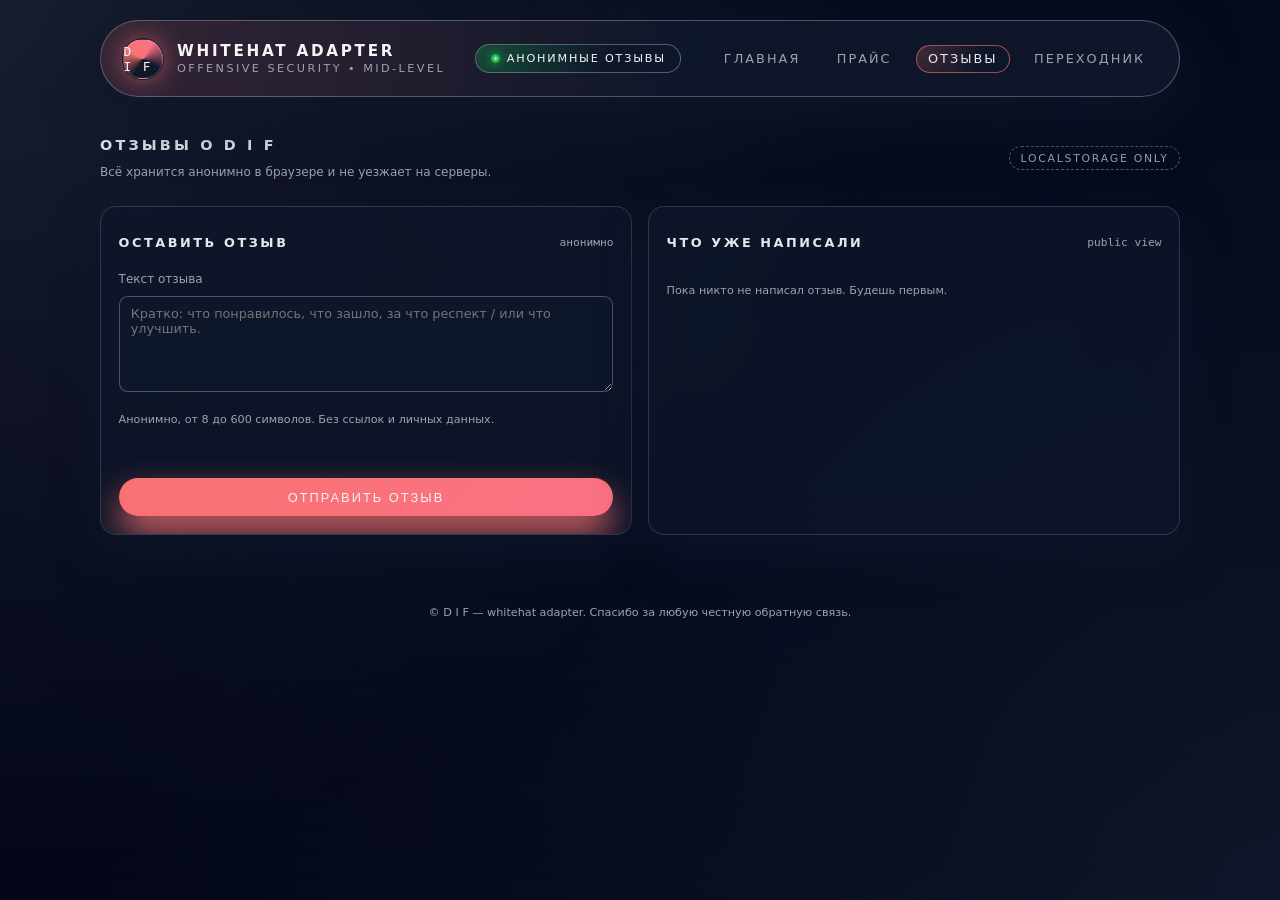
==== reviews/index.html @ 8b3bf2fb "Add files via upload" ====
<!DOCTYPE html>
<html lang="ru">
  <head>
    <meta charset="UTF-8" />
    <title>D I F — Отзывы</title>
    <meta name="viewport" content="width=device-width, initial-scale=1.0" />
    <meta
      http-equiv="Content-Security-Policy"
      content="default-src 'self'; img-src 'self' https://grainy-gradients.vercel.app data:; style-src 'self' https://fonts.googleapis.com 'unsafe-inline'; font-src https://fonts.gstatic.com; script-src 'self'; base-uri 'self'; form-action 'self'; frame-ancestors 'none'; object-src 'none';"
    />
    <meta name="referrer" content="no-referrer" />
    <meta name="color-scheme" content="dark" />
    <link rel="stylesheet" href="../assets/main.css" />
  </head>
  <body class="page-root" data-page="reviews">
    <div class="grid-bg"></div>
    <div class="noise-layer"></div>
    <div class="scanlines"></div>

    <div class="container">
      <header class="site-header">
        <div class="logo-block">
          <div class="logo-avatar">
            <span>D I F</span>
          </div>
          <div class="logo-text">
            <span class="logo-text-main">WHITEHAT ADAPTER</span>
            <span class="logo-text-sub">offensive security • mid‑level</span>
          </div>
        </div>
        <div class="pill">
          <span class="pill-dot"></span>
          <span>анонимные отзывы</span>
        </div>
        <nav class="nav-links">
          <a href="../index.html" class="nav-link">главная</a>
          <a href="../price/" class="nav-link">прайс</a>
          <a href="../reviews/" class="nav-link nav-link--active">отзывы</a>
          <a href="../links/" class="nav-link">переходник</a>
        </nav>
      </header>

      <main>
        <section class="section">
          <div class="section-header">
            <div>
              <h1 class="section-title">отзывы о d i f</h1>
              <p class="section-sub">
                Всё хранится анонимно в браузере и не уезжает на серверы.
              </p>
            </div>
            <span class="pill-small">localStorage only</span>
          </div>

          <div class="columns-2">
            <section class="card">
              <div class="card-header">
                <h2 class="card-title">оставить отзыв</h2>
                <span class="card-pill">анонимно</span>
              </div>
              <form class="form" data-review-form>
                <label class="field-label" for="review-text">
                  Текст отзыва
                </label>
                <textarea
                  id="review-text"
                  class="textarea"
                  placeholder="Кратко: что понравилось, что зашло, за что респект / или что улучшить."
                  data-review-text
                ></textarea>
                <p class="helper-text" data-review-helper></p>
                <p class="error-text" data-review-error></p>
                <button type="submit" class="btn btn-primary">
                  отправить отзыв
                </button>
              </form>
            </section>

            <section class="card">
              <div class="card-header">
                <h2 class="card-title">что уже написали</h2>
                <span class="card-pill">public view</span>
              </div>
              <div class="reviews-list" data-reviews-list></div>
            </section>
          </div>
        </section>
      </main>
    </div>

    <footer class="site-footer">
      <p>© D I F — whitehat adapter. Спасибо за любую честную обратную связь.</p>
    </footer>

    <script src="../assets/reviews.js"></script>
  </body>
</html>
---- assets/main.css ----
@import url('https://fonts.googleapis.com/css2?family=Space+Grotesk:wght@400;500;700&family=JetBrains+Mono:wght@400;600&display=swap');

:root {
  --bg-main: #05060a;
  --bg-alt: #070915;
  --accent: #ff3366;
  --accent-soft: rgba(255, 51, 102, 0.4);
  --accent-strong: #ff4b91;
  --text-main: #f5f5f5;
  --text-muted: #9ca3af;
  --border-subtle: rgba(148, 163, 184, 0.25);
  --card-glass: rgba(15, 23, 42, 0.78);
  --shadow-soft: 0 18px 45px rgba(15, 23, 42, 0.8);
}

*,
*::before,
*::after {
  box-sizing: border-box;
}

html,
body {
  margin: 0;
  padding: 0;
  width: 100%;
  height: 100%;
}

body {
  font-family: 'Space Grotesk', system-ui, -apple-system, BlinkMacSystemFont, 'Segoe UI', sans-serif;
  background: radial-gradient(circle at top, #111827 0, #020617 55%, #000 100%);
  color: var(--text-main);
  -webkit-font-smoothing: antialiased;
  text-rendering: optimizeLegibility;
}

.page-root {
  min-height: 100vh;
  display: flex;
  flex-direction: column;
}

.noise-layer {
  position: fixed;
  inset: -20px;
  pointer-events: none;
  opacity: 0.16;
  mix-blend-mode: soft-light;
  z-index: -1;
  background-image: url("https://grainy-gradients.vercel.app/noise.svg");
}

.grid-bg {
  position: fixed;
  inset: 0;
  background-image:
    radial-gradient(circle at 0 0, rgba(148, 163, 184, 0.18), transparent 55%),
    radial-gradient(circle at 100% 100%, rgba(15, 23, 42, 0.9), #020617 75%),
    linear-gradient(to right, rgba(15, 23, 42, 0.9), rgba(15, 23, 42, 0.98));
  mask-image:
    radial-gradient(circle at top, rgba(0, 0, 0, 0.75), rgba(0, 0, 0, 1));
  z-index: -2;
}

.scanlines {
  position: fixed;
  inset: 0;
  pointer-events: none;
  background-image: linear-gradient(
    to bottom,
    rgba(15, 23, 42, 0) 0,
    rgba(15, 23, 42, 0.75) 50%,
    rgba(15, 23, 42, 0) 100%
  );
  background-size: 100% 3px;
  opacity: 0.25;
  animation: scan 8s linear infinite;
  z-index: -1;
}

@keyframes scan {
  0% {
    transform: translateY(-4px);
  }
  50% {
    transform: translateY(0);
  }
  100% {
    transform: translateY(-4px);
  }
}

.container {
  width: 100%;
  max-width: 1120px;
  margin: 0 auto;
  padding: 1.25rem 1.25rem 2.5rem;
}

header.site-header {
  display: flex;
  align-items: center;
  justify-content: space-between;
  gap: 1.25rem;
  padding: 1.1rem 1.35rem;
  margin: 0 0 1.5rem;
  border-radius: 999px;
  border: 1px solid rgba(148, 163, 184, 0.45);
  background: radial-gradient(circle at 0 0, rgba(248, 113, 113, 0.16), transparent 55%),
    linear-gradient(135deg, rgba(15, 23, 42, 0.9), rgba(15, 23, 42, 0.96));
  box-shadow: 0 18px 55px rgba(15, 23, 42, 0.85);
  backdrop-filter: blur(18px);
}

.logo-block {
  display: flex;
  align-items: center;
  gap: 0.9rem;
}

.logo-avatar {
  width: 40px;
  height: 40px;
  border-radius: 999px;
  border: 1px solid rgba(248, 250, 252, 0.18);
  background: conic-gradient(
    from 210deg,
    #111827,
    #f97373,
    #fb7185,
    #0f172a,
    #111827
  );
  display: flex;
  align-items: center;
  justify-content: center;
  box-shadow: 0 0 0 1px rgba(15, 23, 42, 0.9), 0 0 25px rgba(248, 113, 113, 0.65);
}

.logo-avatar span {
  font-family: 'JetBrains Mono', monospace;
  font-size: 0.8rem;
  letter-spacing: 0.15em;
}

.logo-text {
  display: flex;
  flex-direction: column;
  gap: 0.1rem;
}

.logo-text-main {
  font-weight: 600;
  font-size: 0.95rem;
  letter-spacing: 0.18em;
  text-transform: uppercase;
}

.logo-text-sub {
  font-size: 0.7rem;
  color: var(--text-muted);
  letter-spacing: 0.22em;
  text-transform: uppercase;
}

.pill {
  display: inline-flex;
  align-items: center;
  gap: 0.4rem;
  padding: 0.45rem 0.9rem;
  border-radius: 999px;
  border: 1px solid rgba(148, 163, 184, 0.5);
  background: radial-gradient(circle at 0 0, rgba(35, 197, 94, 0.3), transparent 65%),
    rgba(15, 23, 42, 0.95);
  font-size: 0.7rem;
  text-transform: uppercase;
  letter-spacing: 0.16em;
}

.pill-dot {
  width: 0.6rem;
  height: 0.6rem;
  border-radius: 999px;
  background: radial-gradient(circle, #bbf7d0 0, #22c55e 40%, #15803d 100%);
  box-shadow: 0 0 10px rgba(34, 197, 94, 0.9);
}

.nav-links {
  display: flex;
  align-items: center;
  gap: 0.75rem;
}

.nav-link {
  font-size: 0.8rem;
  text-transform: uppercase;
  letter-spacing: 0.16em;
  color: var(--text-muted);
  text-decoration: none;
  padding: 0.35rem 0.7rem;
  border-radius: 999px;
  border: 1px solid transparent;
  transition: all 0.2s ease-out;
}

.nav-link:hover,
.nav-link--active {
  color: #e5e7eb;
  border-color: rgba(248, 113, 113, 0.6);
  background: radial-gradient(circle at 0 0, rgba(248, 113, 113, 0.22), transparent 70%);
}

.hero-grid {
  display: grid;
  gap: 1.5rem;
  grid-template-columns: minmax(0, 1.4fr) minmax(0, 1.1fr);
  align-items: stretch;
}

.hero-main {
  position: relative;
  padding: 1.75rem 1.6rem;
  border-radius: 1.25rem;
  background: radial-gradient(circle at 0 0, rgba(248, 113, 113, 0.22), transparent 52%),
    radial-gradient(circle at 100% 100%, rgba(15, 23, 42, 0.96), #020617 80%);
  border: 1px solid rgba(248, 113, 113, 0.55);
  box-shadow: var(--shadow-soft);
  backdrop-filter: blur(22px);
  overflow: hidden;
}

.hero-main::before {
  content: '';
  position: absolute;
  inset: -20%;
  background: radial-gradient(circle at 20% -10%, rgba(248, 113, 113, 0.5), transparent 55%);
  opacity: 0.4;
  mix-blend-mode: screen;
  pointer-events: none;
}

.hero-kicker {
  font-size: 0.75rem;
  text-transform: uppercase;
  letter-spacing: 0.22em;
  color: var(--text-muted);
  margin-bottom: 0.45rem;
}

.hero-title {
  font-size: clamp(2rem, 5vw, 2.7rem);
  line-height: 1.1;
  margin: 0 0 0.6rem;
}

.hero-title span.nick {
  color: var(--accent-strong);
  text-shadow: 0 0 18px rgba(248, 113, 113, 0.7);
}

.hero-subtitle {
  font-family: 'JetBrains Mono', monospace;
  font-size: 0.8rem;
  text-transform: uppercase;
  letter-spacing: 0.19em;
  color: var(--text-muted);
  margin-bottom: 1.3rem;
}

.hero-description {
  font-size: 0.9rem;
  color: #e5e7eb;
  max-width: 32rem;
  margin-bottom: 1.35rem;
}

.hero-metas {
  display: flex;
  flex-wrap: wrap;
  gap: 0.75rem;
  margin-bottom: 1.4rem;
}

.hero-meta {
  display: inline-flex;
  align-items: center;
  gap: 0.35rem;
  padding: 0.35rem 0.7rem;
  border-radius: 999px;
  border: 1px solid rgba(148, 163, 184, 0.5);
  background: rgba(15, 23, 42, 0.9);
  font-size: 0.75rem;
  color: var(--text-muted);
}

.hero-meta-label {
  color: #e5e7eb;
}

.actions-row {
  display: flex;
  flex-wrap: wrap;
  gap: 0.75rem;
}

.btn {
  position: relative;
  display: inline-flex;
  align-items: center;
  justify-content: center;
  gap: 0.5rem;
  padding: 0.65rem 1.25rem;
  border-radius: 999px;
  border: 1px solid transparent;
  font-size: 0.8rem;
  text-transform: uppercase;
  letter-spacing: 0.16em;
  cursor: pointer;
  text-decoration: none;
  transition: all 0.22s ease-out;
  background: transparent;
  color: var(--text-main);
}

.btn-primary {
  border-color: rgba(248, 113, 113, 0.7);
  background: radial-gradient(circle at 0 0, rgba(248, 113, 113, 0.55), transparent 65%),
    linear-gradient(135deg, #f97373, #fb7185);
  box-shadow: 0 18px 35px rgba(248, 113, 113, 0.85);
}

.btn-primary:hover {
  transform: translateY(-1px);
  box-shadow: 0 22px 45px rgba(248, 113, 113, 0.95);
}

.btn-outline {
  border-color: rgba(148, 163, 184, 0.5);
  background: rgba(15, 23, 42, 0.96);
}

.btn-outline:hover {
  border-color: rgba(248, 113, 113, 0.75);
  background: radial-gradient(circle at 0 0, rgba(248, 113, 113, 0.22), transparent 70%);
  transform: translateY(-1px);
}

.btn-ghost {
  border-color: transparent;
  background: transparent;
  color: var(--text-muted);
}

.btn-ghost:hover {
  color: #e5e7eb;
  border-color: rgba(148, 163, 184, 0.4);
  background: rgba(15, 23, 42, 0.9);
}

.btn-icon {
  width: 1rem;
  height: 1rem;
}

.hero-side {
  display: flex;
  flex-direction: column;
  gap: 1rem;
}

.card {
  position: relative;
  padding: 1.1rem 1.1rem 1.1rem;
  border-radius: 1rem;
  background: var(--card-glass);
  border: 1px solid var(--border-subtle);
  box-shadow: var(--shadow-soft);
  backdrop-filter: blur(18px);
  overflow: hidden;
}

.card--gradient {
  background: radial-gradient(circle at 0 0, rgba(248, 113, 113, 0.25), transparent 60%),
    radial-gradient(circle at 100% 100%, rgba(15, 23, 42, 0.96), rgba(15, 23, 42, 0.98));
  border-color: rgba(248, 113, 113, 0.65);
}

.card-header {
  display: flex;
  align-items: center;
  justify-content: space-between;
  gap: 0.75rem;
  margin-bottom: 0.75rem;
}

.card-title {
  font-size: 0.8rem;
  text-transform: uppercase;
  letter-spacing: 0.20em;
  color: #e5e7eb;
}

.card-pill {
  font-family: 'JetBrains Mono', monospace;
  font-size: 0.7rem;
  color: var(--text-muted);
}

.stack-tags {
  display: flex;
  flex-wrap: wrap;
  gap: 0.35rem;
}

.tag {
  padding: 0.2rem 0.6rem;
  border-radius: 999px;
  border: 1px solid rgba(148, 163, 184, 0.5);
  background: rgba(15, 23, 42, 0.96);
  font-size: 0.72rem;
  color: var(--text-muted);
}

.tag--accent {
  border-color: rgba(248, 113, 113, 0.7);
  color: #fecaca;
}

.list {
  list-style: none;
  margin: 0.3rem 0 0;
  padding: 0;
}

.list-item {
  display: flex;
  align-items: flex-start;
  gap: 0.5rem;
  font-size: 0.8rem;
  color: var(--text-muted);
}

.list-item + .list-item {
  margin-top: 0.35rem;
}

.list-bullet {
  width: 0.4rem;
  height: 0.4rem;
  border-radius: 999px;
  margin-top: 0.2rem;
  background: radial-gradient(circle, #fecaca 0, #fb7185 45%, #7f1d1d 100%);
  box-shadow: 0 0 6px rgba(248, 113, 113, 0.85);
}

.section {
  margin-top: 1.75rem;
}

.section-header {
  display: flex;
  align-items: center;
  justify-content: space-between;
  gap: 0.75rem;
  margin-bottom: 0.9rem;
}

.section-title {
  font-size: 0.9rem;
  text-transform: uppercase;
  letter-spacing: 0.22em;
  color: #e5e7eb;
}

.section-sub {
  font-size: 0.75rem;
  color: var(--text-muted);
}

.pill-small {
  padding: 0.28rem 0.65rem;
  border-radius: 999px;
  border: 1px dashed rgba(148, 163, 184, 0.5);
  font-size: 0.68rem;
  text-transform: uppercase;
  letter-spacing: 0.16em;
  color: var(--text-muted);
}

.columns-2 {
  display: grid;
  grid-template-columns: repeat(2, minmax(0, 1fr));
  gap: 1rem;
}

.reviews-list {
  display: flex;
  flex-direction: column;
  gap: 0.6rem;
  max-height: 16rem;
  overflow-y: auto;
  padding-right: 0.2rem;
}

.review-item {
  padding: 0.6rem 0.7rem;
  border-radius: 0.7rem;
  border: 1px solid rgba(148, 163, 184, 0.45);
  background: rgba(15, 23, 42, 0.95);
  font-size: 0.78rem;
  color: #e5e7eb;
}

.review-meta {
  font-size: 0.65rem;
  color: var(--text-muted);
  margin-top: 0.3rem;
}

.form {
  display: flex;
  flex-direction: column;
  gap: 0.6rem;
}

.field-label {
  font-size: 0.75rem;
  color: var(--text-muted);
}

.input,
.textarea {
  width: 100%;
  padding: 0.55rem 0.7rem;
  border-radius: 0.55rem;
  border: 1px solid rgba(148, 163, 184, 0.45);
  background: rgba(15, 23, 42, 0.96);
  color: var(--text-main);
  font-size: 0.8rem;
  font-family: inherit;
  outline: none;
  transition: border-color 0.16s ease-out, box-shadow 0.16s ease-out, background-color 0.16s ease-out;
}

.input:focus,
.textarea:focus {
  border-color: rgba(248, 113, 113, 0.85);
  box-shadow: 0 0 0 1px rgba(248, 113, 113, 0.7), 0 0 30px rgba(248, 113, 113, 0.5);
  background: rgba(15, 23, 42, 0.98);
}

.textarea {
  min-height: 96px;
  resize: vertical;
}

.helper-text {
  font-size: 0.7rem;
  color: var(--text-muted);
}

.error-text {
  font-size: 0.7rem;
  color: #fecaca;
}

.status-badge {
  display: inline-flex;
  align-items: center;
  gap: 0.35rem;
  padding: 0.3rem 0.6rem;
  border-radius: 999px;
  background: rgba(34, 197, 94, 0.12);
  border: 1px solid rgba(34, 197, 94, 0.65);
  font-size: 0.7rem;
  color: #bbf7d0;
}

.status-dot {
  width: 0.45rem;
  height: 0.45rem;
  border-radius: 999px;
  background: radial-gradient(circle, #bbf7d0 0, #22c55e 45%, #15803d 100%);
  box-shadow: 0 0 8px rgba(34, 197, 94, 0.9);
}

footer.site-footer {
  padding: 1.25rem 1.25rem 1.8rem;
  font-size: 0.7rem;
  color: var(--text-muted);
  text-align: center;
}

footer.site-footer a {
  color: var(--accent-strong);
  text-decoration: none;
}

footer.site-footer a:hover {
  text-decoration: underline;
}

.price-card {
  max-width: 520px;
  margin: 2rem auto 0;
  text-align: center;
}

.price-badge {
  display: inline-flex;
  align-items: center;
  gap: 0.35rem;
  padding: 0.35rem 0.7rem;
  border-radius: 999px;
  border: 1px dashed rgba(248, 250, 252, 0.35);
  font-size: 0.7rem;
  text-transform: uppercase;
  letter-spacing: 0.18em;
  color: var(--text-muted);
}

.price-title {
  font-size: 1.1rem;
  margin: 0.6rem 0;
}

.price-text {
  font-size: 0.8rem;
  color: var(--text-muted);
}

.admin-login {
  max-width: 420px;
  margin: 1.6rem auto 0;
}

.admin-grid {
  display: grid;
  grid-template-columns: minmax(0, 1.1fr) minmax(0, 1.1fr);
  gap: 1.25rem;
  margin-top: 0.75rem;
}

.review-admin-list {
  max-height: 18rem;
  overflow-y: auto;
  display: flex;
  flex-direction: column;
  gap: 0.5rem;
}

.review-admin-item {
  padding: 0.55rem 0.65rem;
  border-radius: 0.65rem;
  border: 1px solid rgba(148, 163, 184, 0.55);
  background: rgba(15, 23, 42, 0.96);
  font-size: 0.78rem;
  color: #e5e7eb;
  display: flex;
  flex-direction: column;
  gap: 0.35rem;
}

.review-admin-meta {
  display: flex;
  align-items: center;
  justify-content: space-between;
  gap: 0.5rem;
  font-size: 0.65rem;
  color: var(--text-muted);
}

.btn-danger {
  border-color: rgba(248, 113, 113, 0.7);
  color: #fecaca;
}

.btn-danger:hover {
  background: linear-gradient(135deg, rgba(248, 113, 113, 0.28), rgba(239, 68, 68, 0.3));
}

.shield {
  display: inline-flex;
  align-items: center;
  gap: 0.35rem;
  font-size: 0.72rem;
  color: var(--text-muted);
}

.shield-icon {
  width: 0.85rem;
  height: 0.85rem;
  border-radius: 999px;
  border: 1px solid rgba(148, 163, 184, 0.5);
  display: inline-flex;
  align-items: center;
  justify-content: center;
  font-size: 0.65rem;
}

@media (max-width: 900px) {
  header.site-header {
    border-radius: 1.1rem;
    flex-wrap: wrap;
    align-items: flex-start;
  }

  .nav-links {
    width: 100%;
    justify-content: flex-end;
    flex-wrap: wrap;
  }

  .hero-grid {
    grid-template-columns: minmax(0, 1fr);
  }

  .hero-side {
    order: -1;
  }
}

@media (max-width: 640px) {
  .container {
    padding-inline: 1rem;
  }

  header.site-header {
    padding: 0.9rem 1rem;
  }

  .hero-main {
    padding: 1.35rem 1.15rem;
  }

  .sections {
    margin-top: 1.25rem;
  }

  .columns-2 {
    grid-template-columns: minmax(0, 1fr);
  }

  .reviews-list {
    max-height: 14rem;
  }

  .admin-grid {
    grid-template-columns: minmax(0, 1fr);
  }

  .nav-links {
    justify-content: flex-start;
  }
}
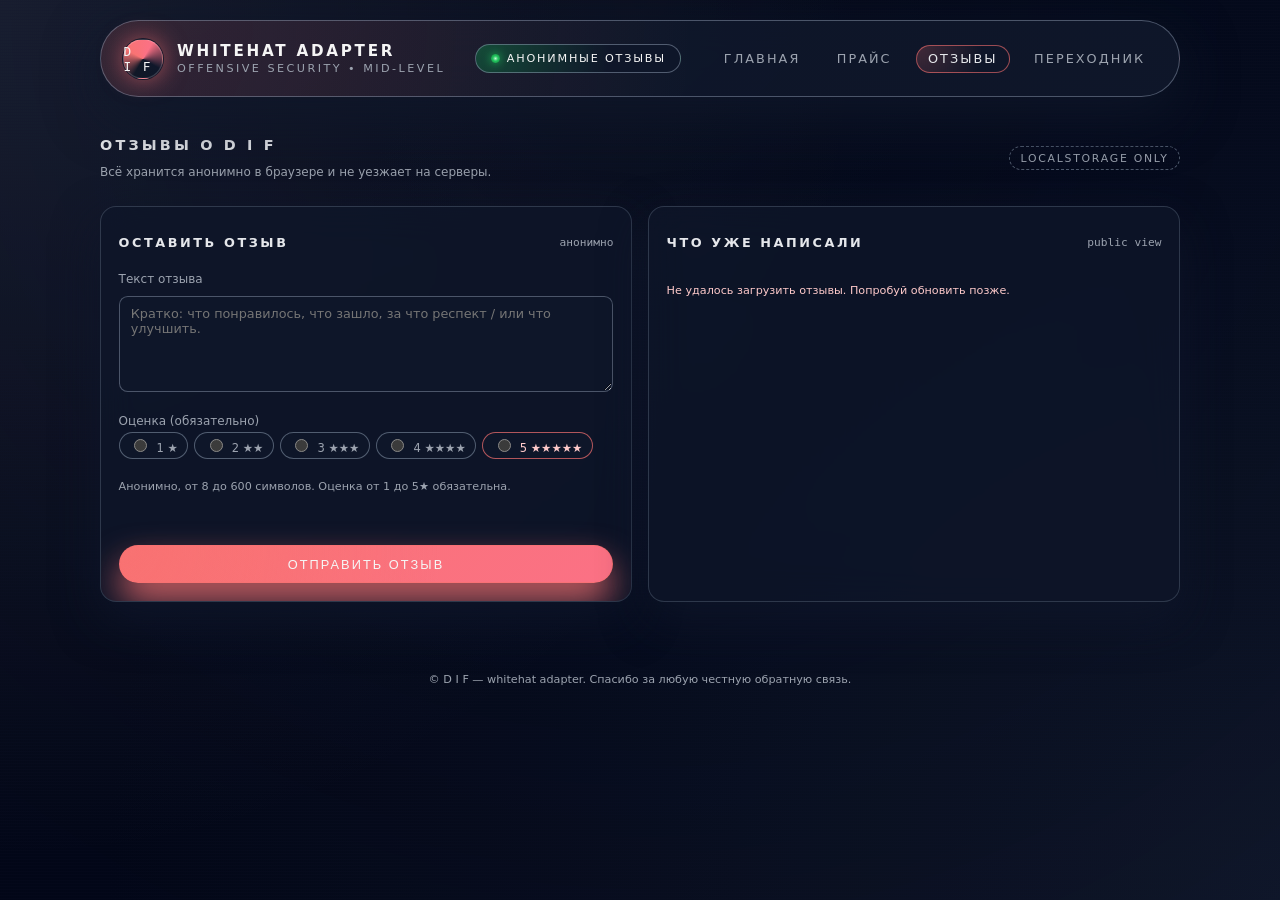
==== commit d35422c9: "Add files via upload" ====
--- a/reviews/index.html
+++ b/reviews/index.html
@@ -68,6 +68,63 @@
                   placeholder="Кратко: что понравилось, что зашло, за что респект / или что улучшить."
                   data-review-text
                 ></textarea>
+                <div>
+                  <p class="field-label" style="margin-bottom: 0.25rem;">
+                    Оценка (обязательно)
+                  </p>
+                  <div class="stack-tags">
+                    <label class="tag">
+                      <input
+                        type="radio"
+                        name="rating"
+                        value="1"
+                        data-review-rating
+                        style="margin-right: 0.35rem;"
+                      />
+                      1 ★
+                    </label>
+                    <label class="tag">
+                      <input
+                        type="radio"
+                        name="rating"
+                        value="2"
+                        data-review-rating
+                        style="margin-right: 0.35rem;"
+                      />
+                      2 ★★
+                    </label>
+                    <label class="tag">
+                      <input
+                        type="radio"
+                        name="rating"
+                        value="3"
+                        data-review-rating
+                        style="margin-right: 0.35rem;"
+                      />
+                      3 ★★★
+                    </label>
+                    <label class="tag">
+                      <input
+                        type="radio"
+                        name="rating"
+                        value="4"
+                        data-review-rating
+                        style="margin-right: 0.35rem;"
+                      />
+                      4 ★★★★
+                    </label>
+                    <label class="tag tag--accent">
+                      <input
+                        type="radio"
+                        name="rating"
+                        value="5"
+                        data-review-rating
+                        style="margin-right: 0.35rem;"
+                      />
+                      5 ★★★★★
+                    </label>
+                  </div>
+                </div>
                 <p class="helper-text" data-review-helper></p>
                 <p class="error-text" data-review-error></p>
                 <button type="submit" class="btn btn-primary">
